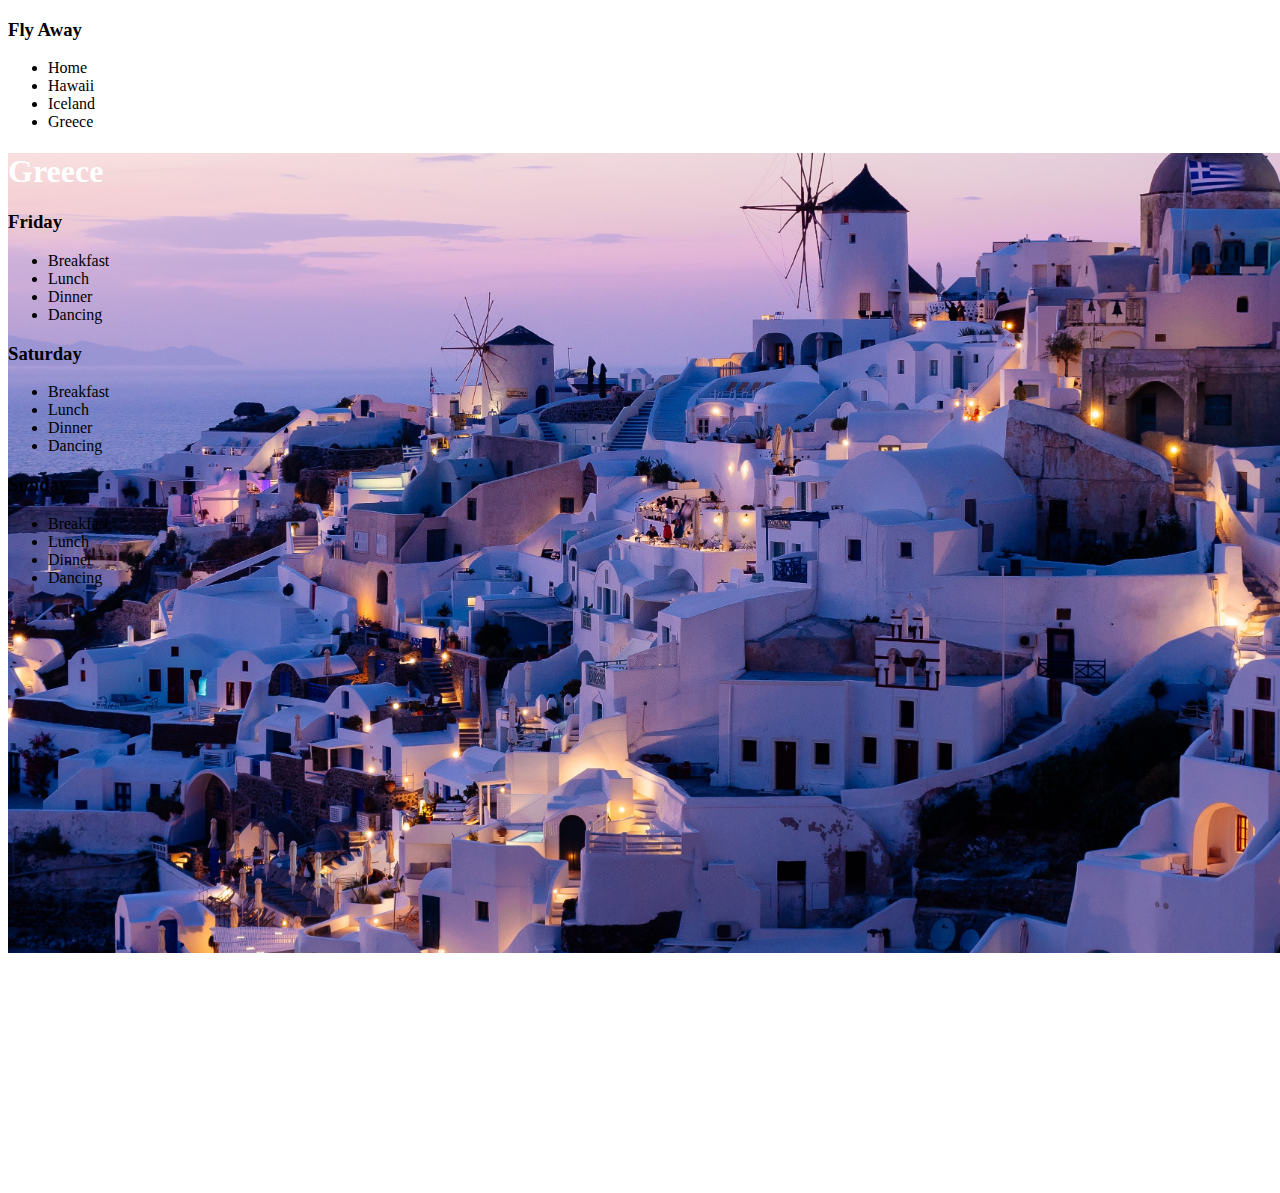
==== pages/greece.html @ cad8726f "added greece destination structure" ====
<!DOCTYPE html>
<html lang="en">
<head>
    <meta charset="UTF-8">
    <meta name="viewport" content="width=device-width, initial-scale=1.0">
    <meta http-equiv="X-UA-Compatible" content="ie=edge">
    <title>MyTravelSite - Greece</title>
    <link rel="stylesheet" href="../css/styles.css">
    <link rel="stylesheet" href="../css/destination.css">
</head>
<body>
    <header class="header">
        <h3 class="header__title">Fly Away</h3>
        <nav class="header-nav">
            <ul class="header-nav-list">
                <li class="header-nav-list__item">
                    Home
                </li>
                <li class="header-nav-list__item">
                    Hawaii
                </li>
                <li class="header-nav-list__item">
                    Iceland
                </li>
                <li class="header-nav-list__item">
                    Greece
                </li>
            </ul>
        </nav>
    </header>
    <main class="main">
        <section class="greece-background destination-background__height">
            <h1 class="destination-background__title">Greece</h1>
            <section class="schedules">
                <section class="schedule">
                    <h3>Friday</h3>
                    <ul>
                        <li>
                            Breakfast
                        </li>
                        <li>

                            Lunch
                        </li>
                        <li>
                            Dinner
                        </li>
                        <li>
                            Dancing
                        </li>
                    </ul>
                </section>
                <section class="schedule">
                    <h3>Saturday</h3>
                    <ul>
                        <li>
                            Breakfast
                        </li>
                        <li>

                            Lunch
                        </li>
                        <li>
                            Dinner
                        </li>
                        <li>
                            Dancing
                        </li>
                    </ul>
                </section>
                <section class="schedule">
                    <h3>Sunday</h3>
                    <ul>
                        <li>
                            Breakfast
                        </li>
                        <li>

                            Lunch
                        </li>
                        <li>
                            Dinner
                        </li>
                        <li>
                            Dancing
                        </li>
                    </ul>
                </section>
            </section>
        </section>
    </main>
</body>
</html>
---- css/styles.css ----
*{
    box-sizing: border-box;
}

body{
    width: 80rem;
    height: 65rem;
    font-family: Verdana;
}

.main{
    height: inherit;
}

.main-hero__image{
    height: 20rem;
    width: 26.75rem;
}

.main-recommendation__image{
    height: 20rem;
    width: 16rem;
}

.main-recommendation{
    position: relative;
}

.main-recommendations__images{
    display: flex;
    justify-content: space-evenly;
}

.main-recommendation__image--text{
   position: absolute;
   right: 0.625rem;
   bottom: 0;
   color: white; 
}
---- css/destination.css ----
.hawaii-background{
    background: url(../assets/hawaii.jpg) left 10% bottom 45%/cover no-repeat border-box;  
}

.iceland-background{
    background: url(../assets/iceland.jpg) left 10% bottom 45%/cover no-repeat border-box;
}

.greece-background {
    background: url(../assets/greece.jpg) left 10% bottom 45%/cover no-repeat border-box;
}

.destination-background__title{
    color: white;
}



.destination-background__height{
    height: 50rem;
}
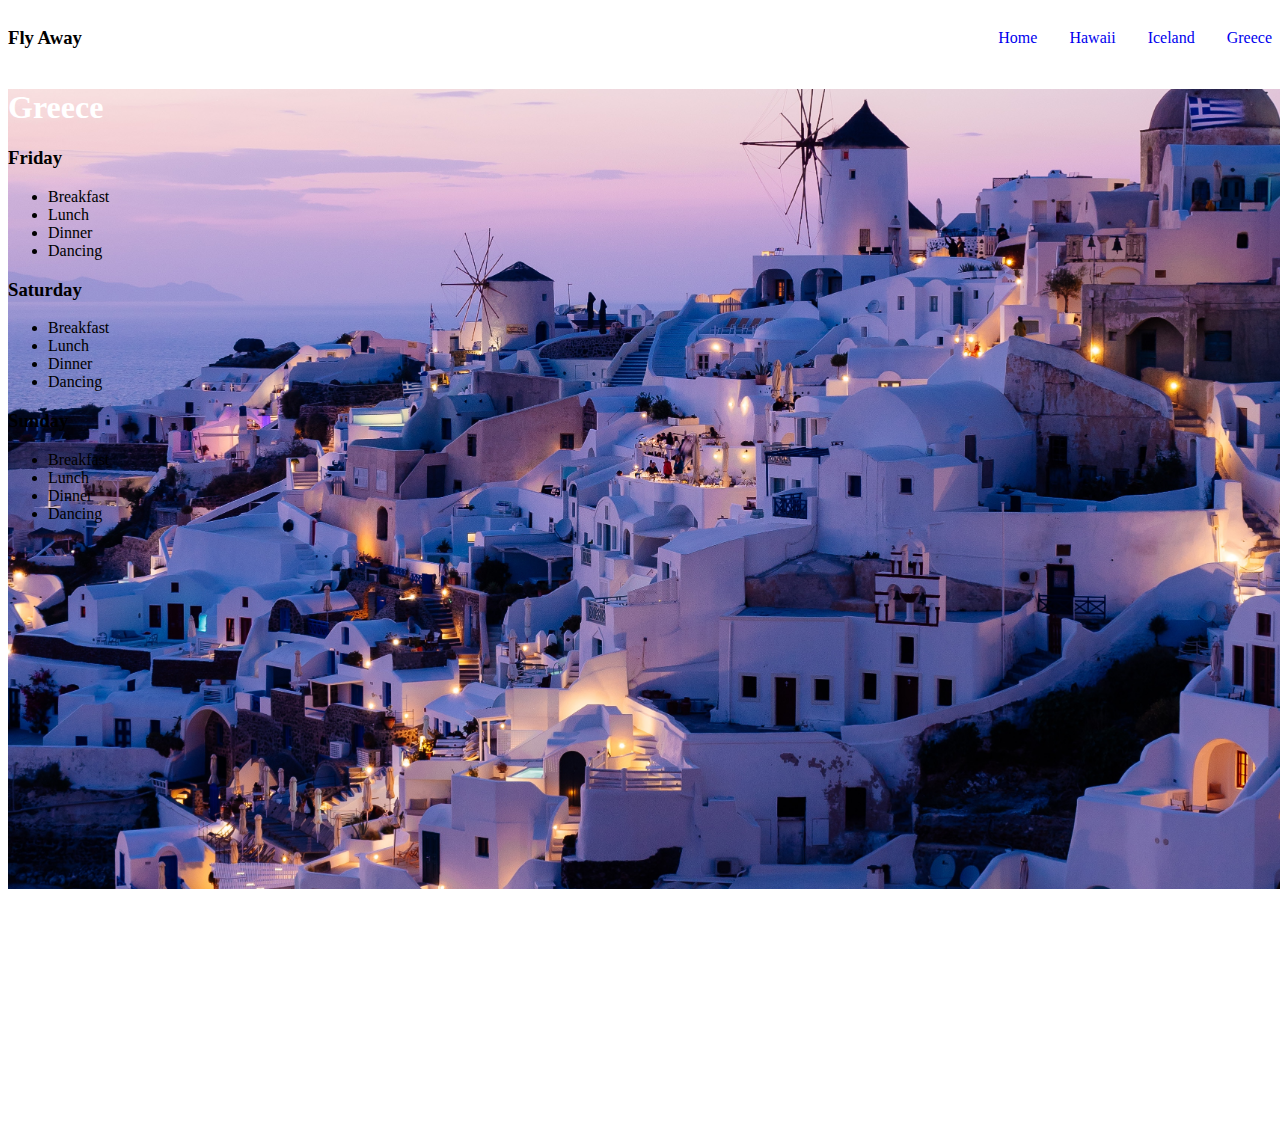
==== commit 3a11a47e: "added links to nav menu" ====
--- a/pages/greece.html
+++ b/pages/greece.html
@@ -14,16 +14,16 @@
         <nav class="header-nav">
             <ul class="header-nav-list">
                 <li class="header-nav-list__item">
-                    Home
+                    <a class="nav-link" href="../index.html">Home</a> 
                 </li>
                 <li class="header-nav-list__item">
-                    Hawaii
+                    <a class="nav-link" href="../pages/hawaii.html">Hawaii</a> 
                 </li>
                 <li class="header-nav-list__item">
-                    Iceland
+                    <a class="nav-link" href="../pages/iceland.html">Iceland</a>
                 </li>
                 <li class="header-nav-list__item">
-                    Greece
+                    <a class="nav-link" href="../pages/greece.html">Greece</a>
                 </li>
             </ul>
         </nav>
--- a/css/styles.css
+++ b/css/styles.css
@@ -6,6 +6,25 @@
     width: 80rem;
     height: 65rem;
     font-family: Verdana;
+}
+
+.header{
+    display: flex;
+    justify-content: space-between;
+    align-items: center;
+}
+
+.header-nav-list{
+    display: flex;
+}
+
+.header-nav-list__item{
+    list-style: none;
+    margin: 0 1rem;
+}
+
+.nav-link {
+    text-decoration: none;
 }
 
 .main{
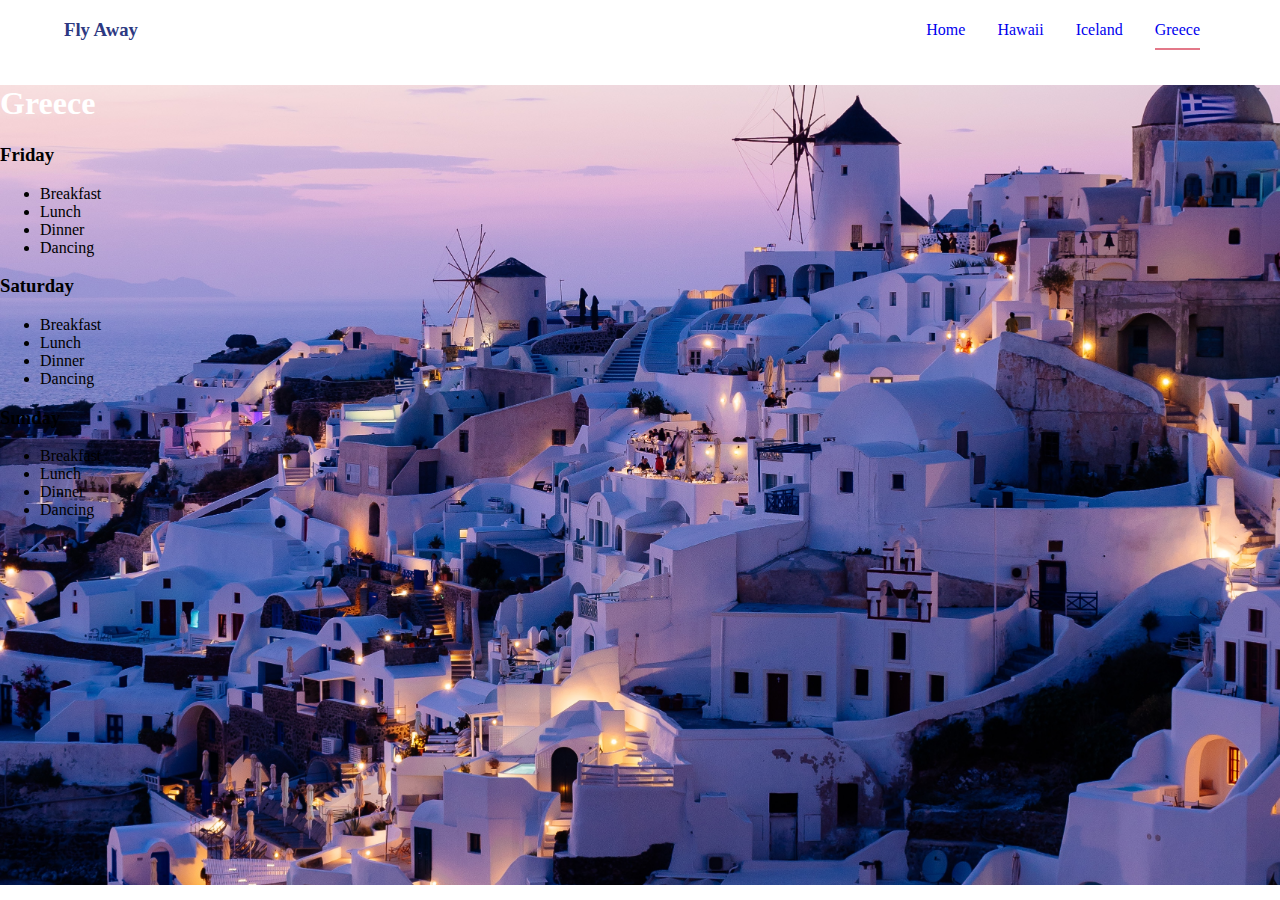
==== commit 2a81948e: "styled slogan section of homepage" ====
--- a/pages/greece.html
+++ b/pages/greece.html
@@ -23,7 +23,7 @@
                     <a class="nav-link" href="../pages/iceland.html">Iceland</a>
                 </li>
                 <li class="header-nav-list__item">
-                    <a class="nav-link" href="../pages/greece.html">Greece</a>
+                    <a class="nav-link active" href="../pages/greece.html">Greece</a>
                 </li>
             </ul>
         </nav>
--- a/css/styles.css
+++ b/css/styles.css
@@ -3,19 +3,27 @@
 }
 
 body{
-    width: 80rem;
-    height: 65rem;
     font-family: Verdana;
+    margin:0;
 }
 
 .header{
     display: flex;
     justify-content: space-between;
     align-items: center;
+    position: fixed;
+    width: 100%;
+    background-color: #ffffff;
+}
+
+.header__title {
+    color: #2d3982;
+    padding-left: 4rem;
 }
 
 .header-nav-list{
     display: flex;
+    padding-right: 4rem;
 }
 
 .header-nav-list__item{
@@ -27,13 +35,55 @@
     text-decoration: none;
 }
 
+
+.nav-link.active {
+    border-bottom: 2px solid #e37889;
+    padding-bottom: 10px;
+}
+
+
+
 .main{
     height: inherit;
+    padding-top: 4rem;
+}
+
+.main-hero {
+    background-color: #f8f8f8;
+    display: flex;
+    justify-content: space-between;
+    align-items: center;
+    margin: 0 2rem;
+    padding: 4rem;
+}
+
+.main-hero__text {
+    padding-left: 4rem;
+    /* width: 47%; */
+}
+.main-hero__slogan {
+    font-family: 'Comic Sans MS';
+    font-size: 2rem;
+    color: #101d42;
+    width: 90%;
+}
+
+.main-hero__description{
+    text-align: left;
+}
+
+.main-hero__button {
+    background-color: #5969d0;
+    padding: 0.5rem 2rem;
+    color: white;
+    border-radius: 2rem;
+    border-style: hidden;  /*hides the by default button shadow*/
 }
 
 .main-hero__image{
     height: 20rem;
     width: 26.75rem;
+    margin-left: 10rem;
 }
 
 .main-recommendation__image{
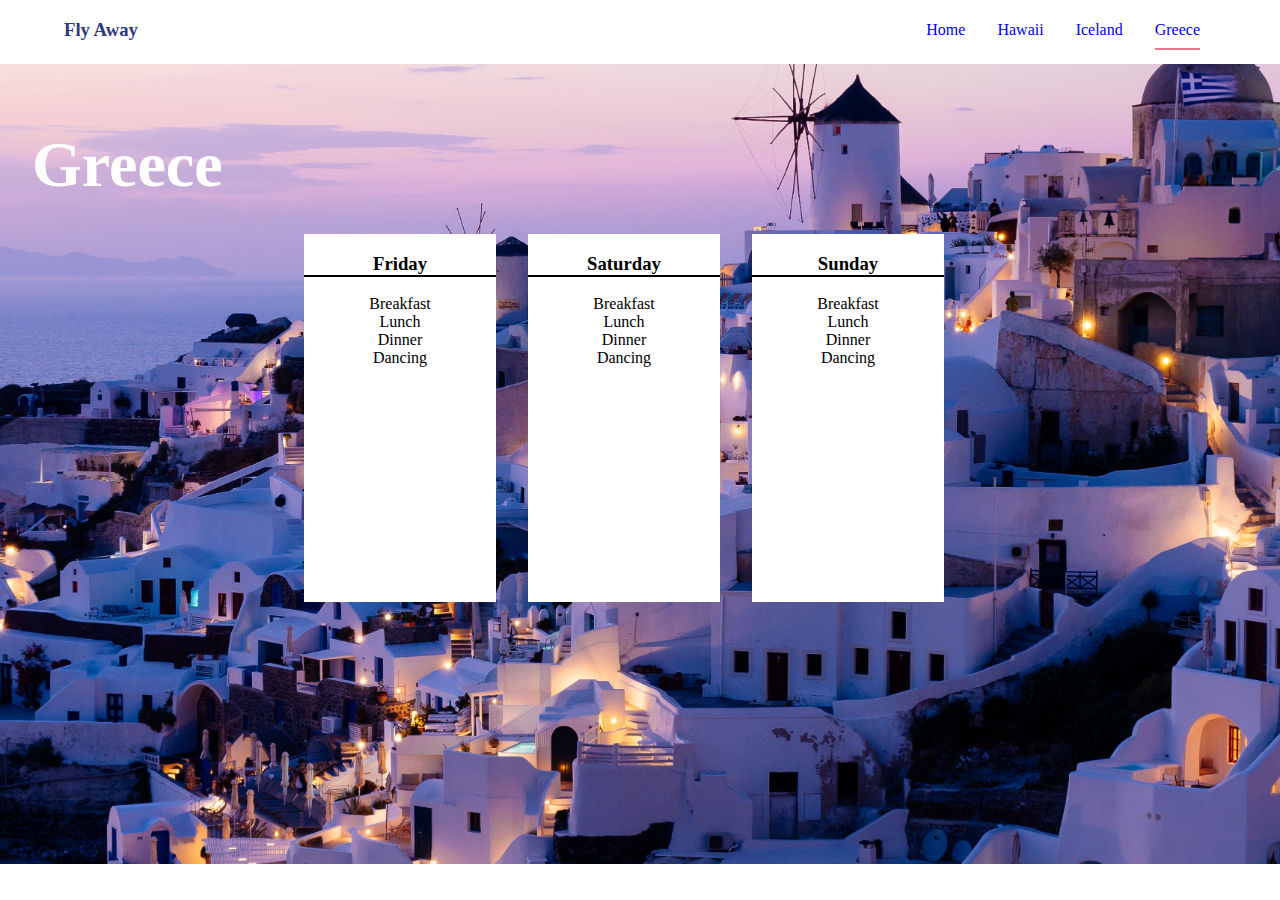
==== commit 2fb288cf: "styled destination pages. More alignment remaining" ====
--- a/pages/greece.html
+++ b/pages/greece.html
@@ -33,8 +33,8 @@
             <h1 class="destination-background__title">Greece</h1>
             <section class="schedules">
                 <section class="schedule">
-                    <h3>Friday</h3>
-                    <ul>
+                    <h3 class="schedule__day">Friday</h3>
+                    <ul class="schedule__list">
                         <li>
                             Breakfast
                         </li>
@@ -51,8 +51,8 @@
                     </ul>
                 </section>
                 <section class="schedule">
-                    <h3>Saturday</h3>
-                    <ul>
+                    <h3 class="schedule__day">Saturday</h3>
+                    <ul class="schedule__list">
                         <li>
                             Breakfast
                         </li>
@@ -69,8 +69,8 @@
                     </ul>
                 </section>
                 <section class="schedule">
-                    <h3>Sunday</h3>
-                    <ul>
+                    <h3 class="schedule__day">Sunday</h3>
+                    <ul class="schedule__list">
                         <li>
                             Breakfast
                         </li>
--- a/css/styles.css
+++ b/css/styles.css
@@ -86,23 +86,33 @@
     margin-left: 10rem;
 }
 
+.main-recommendations__title{
+    color: #101d42;
+    padding-left: 10rem;
+}
+
 .main-recommendation__image{
     height: 20rem;
     width: 16rem;
+    border-radius: 5px;
+    border: 1px solid rgba(0,0,0,0.20);
+    box-shadow: 0 4px 4px rgba(0,0,0,0.20);
 }
 
 .main-recommendation{
     position: relative;
+    margin: 1rem;
 }
 
 .main-recommendations__images{
     display: flex;
-    justify-content: space-evenly;
+    justify-content: center;
 }
 
 .main-recommendation__image--text{
    position: absolute;
    right: 0.625rem;
    bottom: 0;
-   color: white; 
+   color: white;
+   font-size: 1.2rem; 
 }--- a/css/destination.css
+++ b/css/destination.css
@@ -12,10 +12,42 @@
 
 .destination-background__title{
     color: white;
+    margin: 0;
+    font-size: 4rem;
+    padding-top: 4rem;
+    padding-left: 2rem;
 }
-
-
 
 .destination-background__height{
     height: 50rem;
+}
+
+.schedules{
+    display: flex;
+    justify-content: center;
+    height: 50%;
+}
+
+.schedule {
+    background-color: white;
+    margin-top: 2rem;
+    margin-right: 2rem;
+    width: 15%;
+}
+
+.schedule__list{
+    list-style: none;
+    padding: 0;
+    text-align: center;
+}
+
+.schedule__day {
+    border-bottom: 2px solid black;
+    text-align: center;
+}
+
+.schedule__activity{
+    background-color: #f0f0f0;
+    padding: 1rem 0;
+    margin: 0.5rem;
 }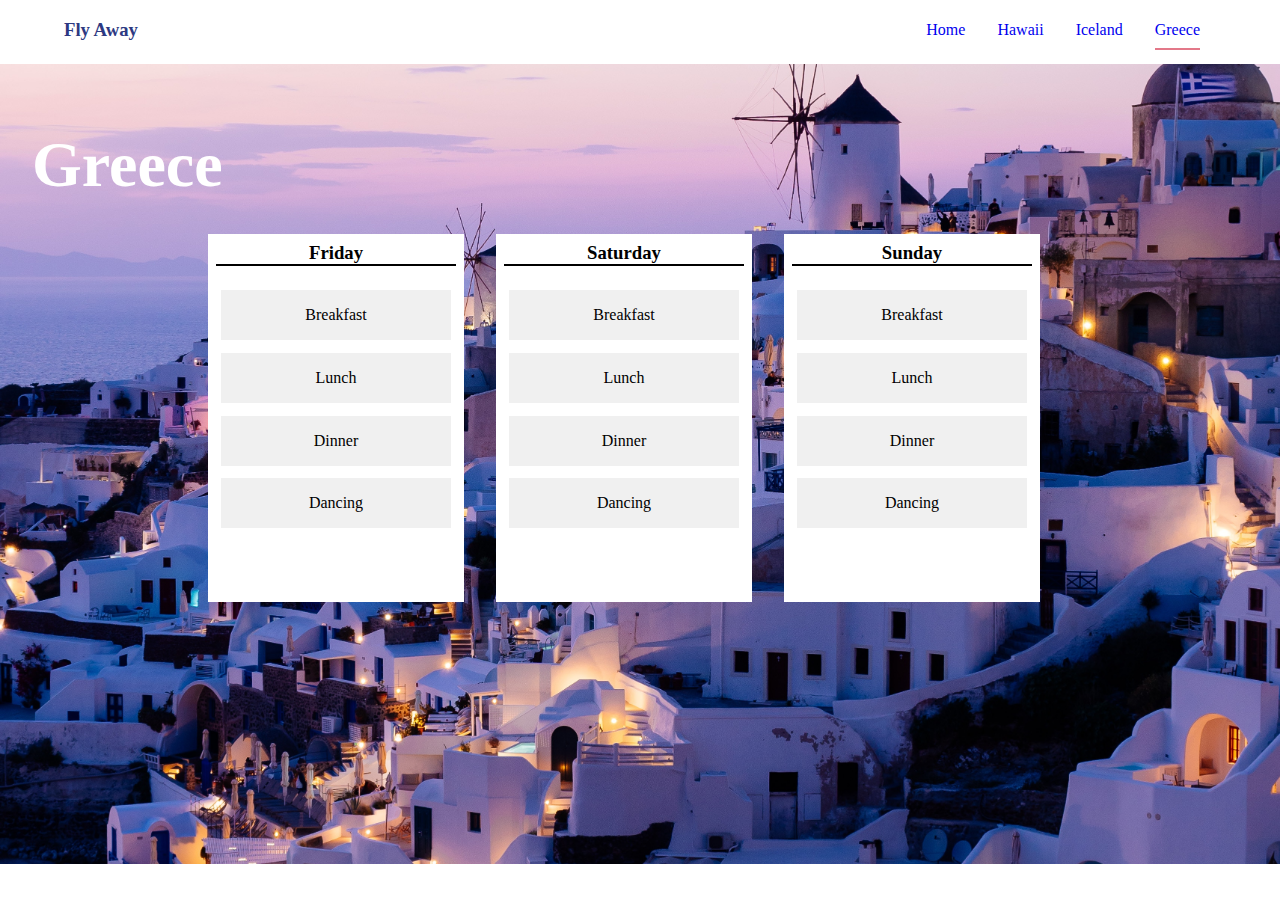
==== commit 611a58a5: "finished styling destination pages" ====
--- a/pages/greece.html
+++ b/pages/greece.html
@@ -35,17 +35,17 @@
                 <section class="schedule">
                     <h3 class="schedule__day">Friday</h3>
                     <ul class="schedule__list">
-                        <li>
+                        <li class="schedule__activity">
                             Breakfast
                         </li>
-                        <li>
+                        <li class="schedule__activity">
 
                             Lunch
                         </li>
-                        <li>
+                        <li class="schedule__activity">
                             Dinner
                         </li>
-                        <li>
+                        <li class="schedule__activity">
                             Dancing
                         </li>
                     </ul>
@@ -53,17 +53,17 @@
                 <section class="schedule">
                     <h3 class="schedule__day">Saturday</h3>
                     <ul class="schedule__list">
-                        <li>
+                        <li class="schedule__activity">
                             Breakfast
                         </li>
-                        <li>
+                        <li class="schedule__activity">
 
                             Lunch
                         </li>
-                        <li>
+                        <li class="schedule__activity">
                             Dinner
                         </li>
-                        <li>
+                        <li class="schedule__activity">
                             Dancing
                         </li>
                     </ul>
@@ -71,17 +71,17 @@
                 <section class="schedule">
                     <h3 class="schedule__day">Sunday</h3>
                     <ul class="schedule__list">
-                        <li>
+                        <li class="schedule__activity">
                             Breakfast
                         </li>
-                        <li>
+                        <li class="schedule__activity">
 
                             Lunch
                         </li>
-                        <li>
+                        <li class="schedule__activity">
                             Dinner
                         </li>
-                        <li>
+                        <li class="schedule__activity">
                             Dancing
                         </li>
                     </ul>
--- a/css/destination.css
+++ b/css/destination.css
@@ -1,5 +1,5 @@
 .hawaii-background{
-    background: url(../assets/hawaii.jpg) left 10% bottom 45%/cover no-repeat border-box;  
+    background: url(../assets/hawaii.jpg) left 10% bottom 42%/cover no-repeat border-box;  
 }
 
 .iceland-background{
@@ -32,22 +32,24 @@
     background-color: white;
     margin-top: 2rem;
     margin-right: 2rem;
-    width: 15%;
+    width: 20%;
 }
 
 .schedule__list{
     list-style: none;
     padding: 0;
     text-align: center;
+    margin-top: 1.5rem;
 }
 
 .schedule__day {
     border-bottom: 2px solid black;
     text-align: center;
+    margin: 0.5rem;
 }
 
 .schedule__activity{
     background-color: #f0f0f0;
     padding: 1rem 0;
-    margin: 0.5rem;
+    margin: 0 0.8rem 0.8rem 0.8rem;
 }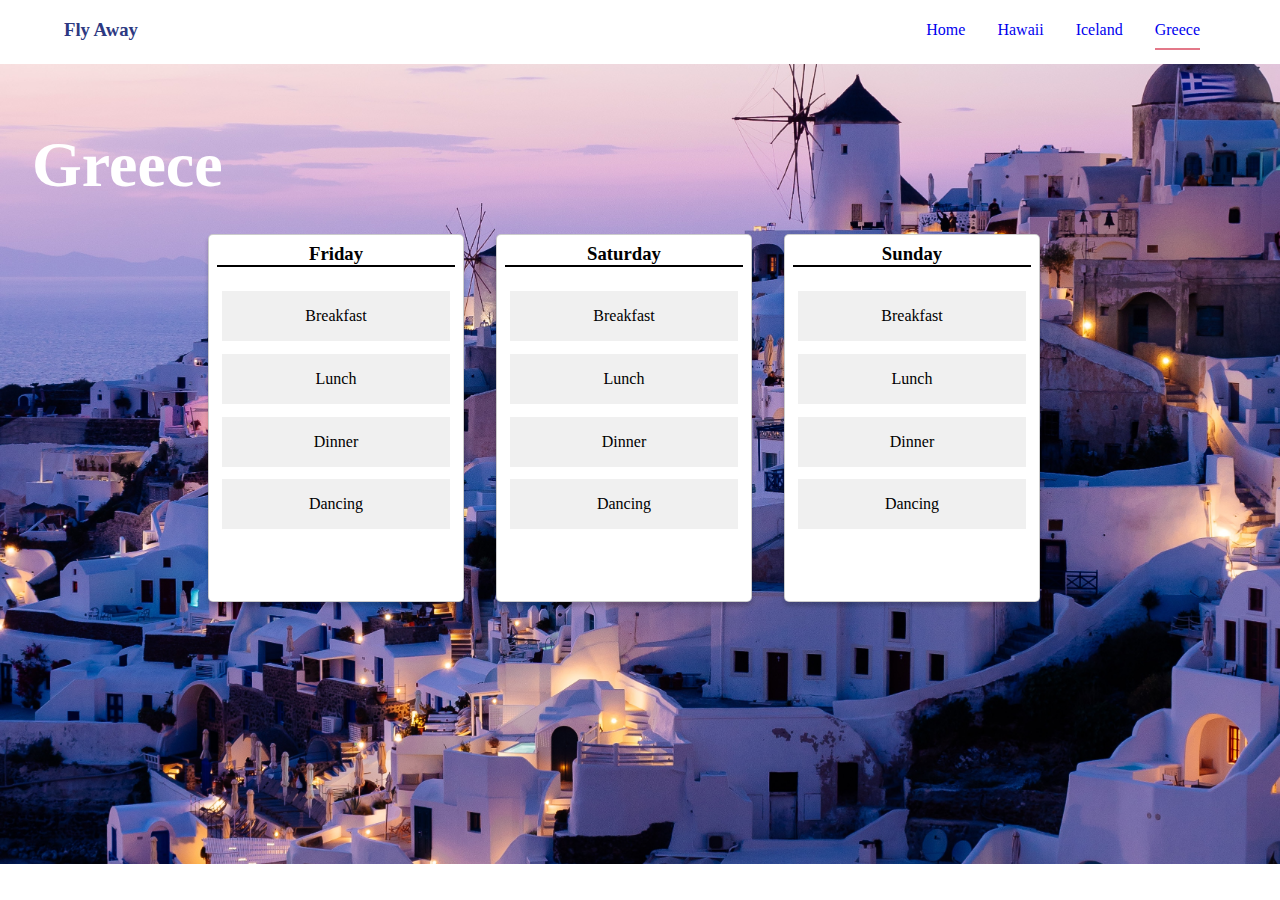
==== commit 6f73d8db: "moved border styling code in seperate class" ====
--- a/pages/greece.html
+++ b/pages/greece.html
@@ -32,7 +32,7 @@
         <section class="greece-background destination-background__height">
             <h1 class="destination-background__title">Greece</h1>
             <section class="schedules">
-                <section class="schedule">
+                <section class="schedule card-border-styling">
                     <h3 class="schedule__day">Friday</h3>
                     <ul class="schedule__list">
                         <li class="schedule__activity">
@@ -50,7 +50,7 @@
                         </li>
                     </ul>
                 </section>
-                <section class="schedule">
+                <section class="schedule card-border-styling">
                     <h3 class="schedule__day">Saturday</h3>
                     <ul class="schedule__list">
                         <li class="schedule__activity">
@@ -68,7 +68,7 @@
                         </li>
                     </ul>
                 </section>
-                <section class="schedule">
+                <section class="schedule card-border-styling">
                     <h3 class="schedule__day">Sunday</h3>
                     <ul class="schedule__list">
                         <li class="schedule__activity">
--- a/css/styles.css
+++ b/css/styles.css
@@ -94,6 +94,9 @@
 .main-recommendation__image{
     height: 20rem;
     width: 16rem;
+}
+
+.card-border-styling {
     border-radius: 5px;
     border: 1px solid rgba(0,0,0,0.20);
     box-shadow: 0 4px 4px rgba(0,0,0,0.20);
--- a/css/destination.css
+++ b/css/destination.css
@@ -33,6 +33,7 @@
     margin-top: 2rem;
     margin-right: 2rem;
     width: 20%;
+    
 }
 
 .schedule__list{
